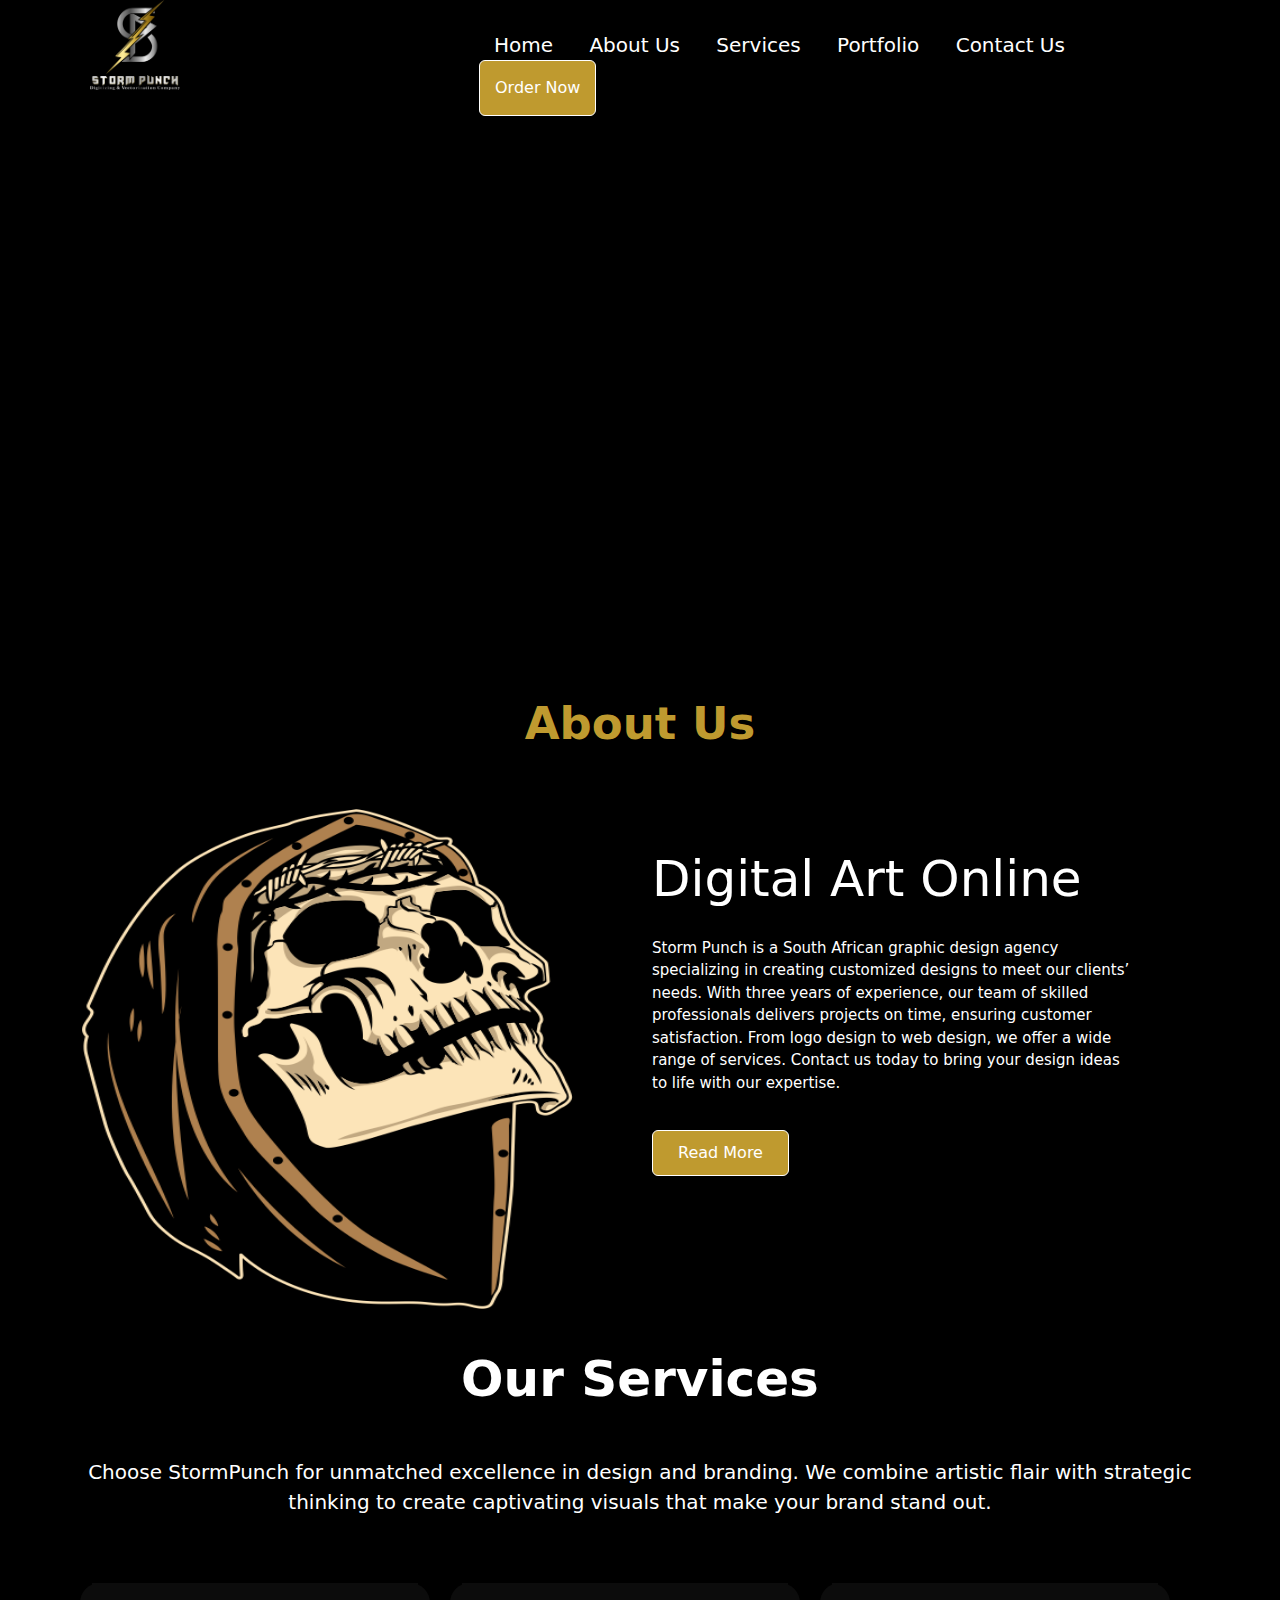
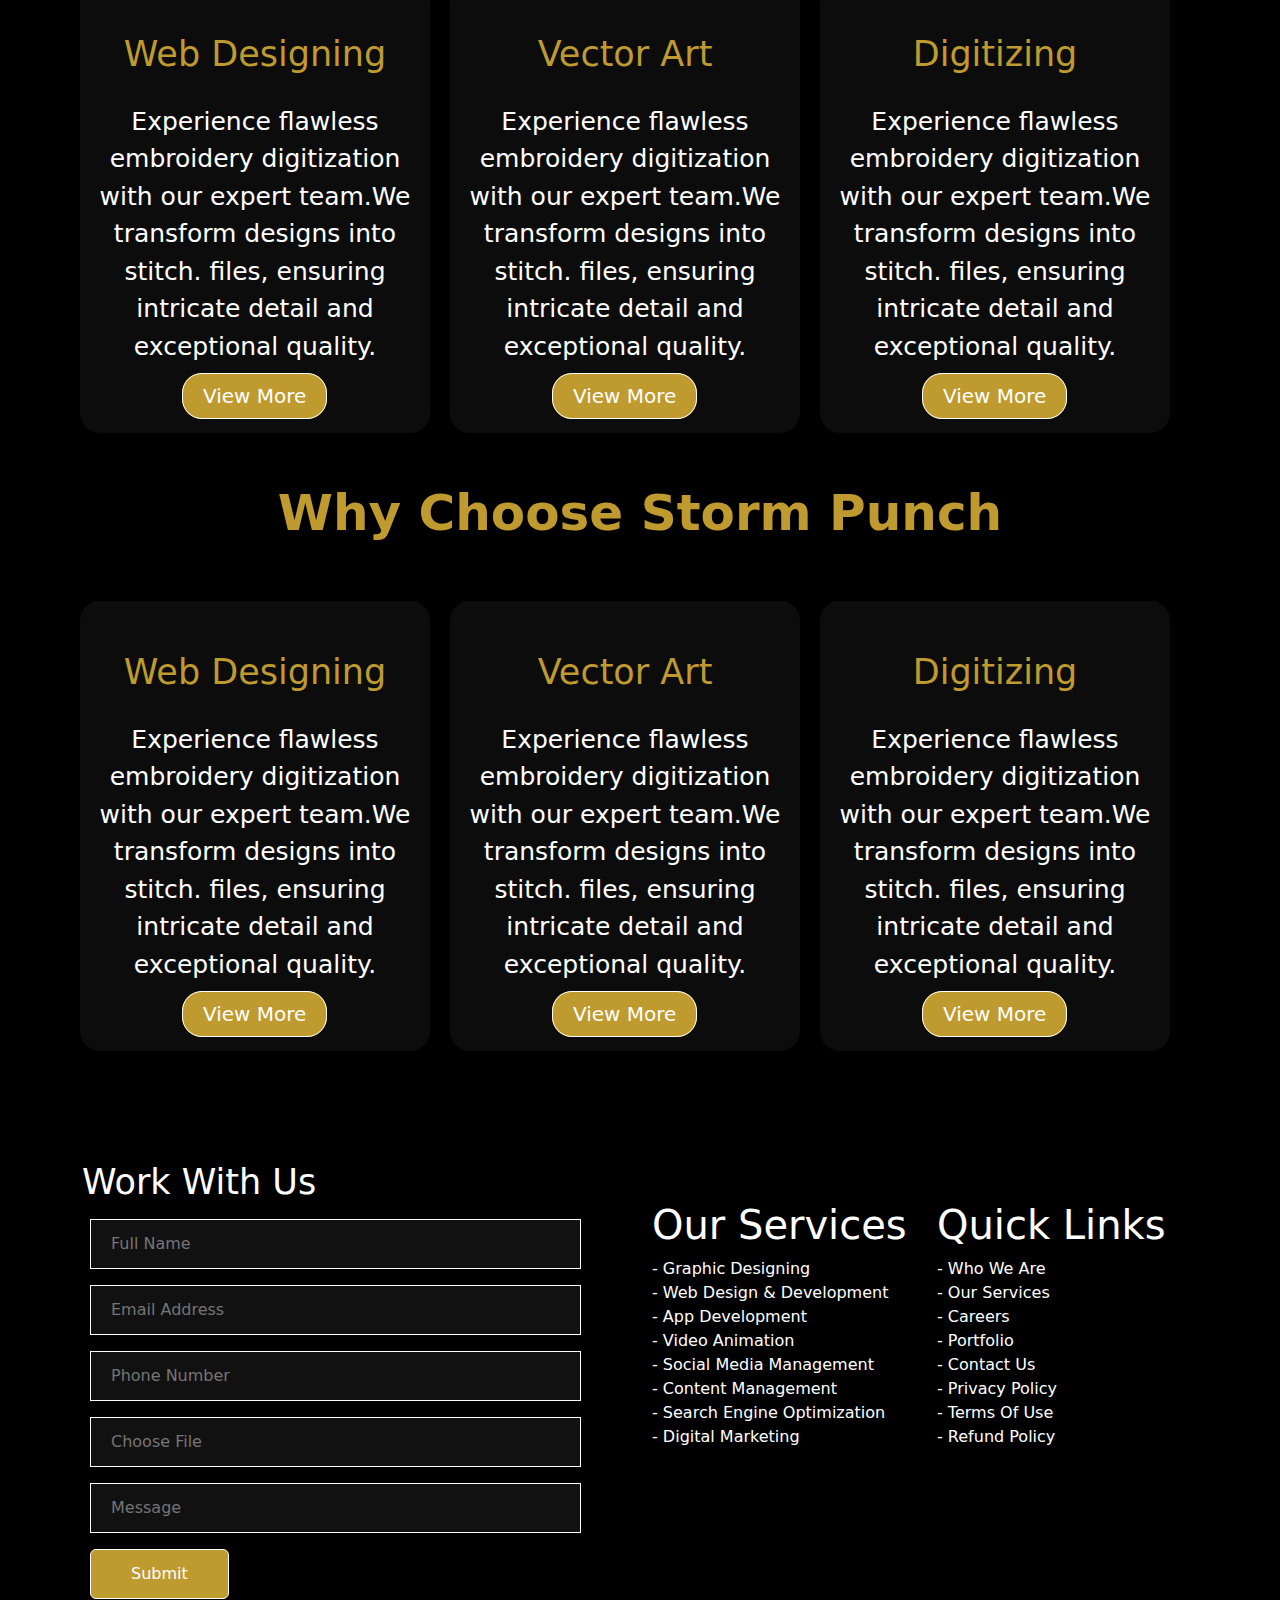
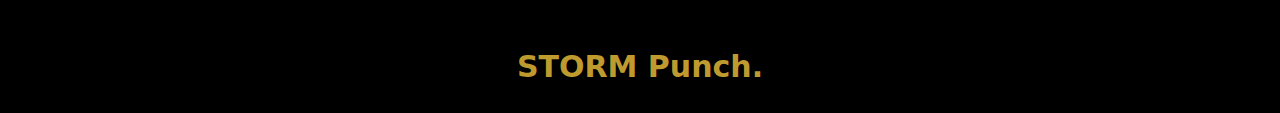
==== index.html @ 05afa42c "first commit" ====
<!DOCTYPE html>
<html>
<head>
	<meta charset="utf-8">
	<meta name="viewport" content="width=device-width, initial-scale=1">
	<title></title>
	<link rel="stylesheet" type="text/css" href="https://cdn.jsdelivr.net/npm/bootstrap@5.3.2/dist/css/bootstrap.min.css">
   <link rel="stylesheet" type="text/css" href="css/style.css">
</head>
<body>

<header>
<div class="container">
	<div class="row nav01">
		<div class="col-md-3 nav">
			<img src="images/img.jpg">
		</div>
		<div class="col-md-9 nav1">
		<ul>
            <li>
        	    <a href="">Home</a>
                <a href="">About Us</a>
                <a href="">Services</a>
                <a href="">Portfolio</a>
                <a href="">Contact Us</a>
                <a class="btn btn-primary" href="">Order Now</a>
            </li>
      </ul>
		</div>
	</div>
</div>

<div class="container">
	<div class="row">
		<div class="col-md-6 nav2">
			<h1>Storm<br>Punch</h1>
    <p>Ignite Your Brand’s Impact with Captivating<br>Design and Strategic Branding Solutions.</p>
    <a href="">Order Now</a>
		</div>
		<div class="col-md-6 nav3">
		<img src="images/img1.jpg">
		</div>
	</div>
</div>

    <div class="container">
        <div class="row">
            <div class="col-md-12 nav4">
                <h1>About Us</h1>
            </div>
        </div>
    </div>

    <div class="container">
        <div class="row">
            <div class="col-md-6 nav5">
             <img src="images/img2.jpg">
            </div>
            <div class="col-md-6 nav6">
             <h1>Digital Art Online</h1>
	<p>Storm Punch is a South African graphic design agency<br>specializing in creating customized designs to meet our clients’<br>needs. With three years of experience, our team of skilled<br>professionals delivers projects on time, ensuring customer<br>satisfaction. From logo design to web design, we offer a wide<br>range of services. Contact us today to bring your design ideas<br>to life with our expertise.</p>
	<a class="btn btn-primary" href="">Read More</a>
            </div>
        </div>
    </div>

    <div class="container">
        <div class="row">
            <div class="col-md-12 nav7">
                <h1>Our Services</h1>
            </div>
        </div>
    </div>

    <div class="container">
        <div class="row">
            <div class="col-md-12 nav8">
                <p>Choose StormPunch for unmatched excellence in design and branding. We combine artistic flair with strategic thinking to create
captivating visuals that make your brand stand out.</p>
            </div>
        </div>
    </div>

    <div class="container">
        <div class="row">
            <div class="col-md-4 nav9">
                <h6>Web Designing</h6>
		<p>Experience flawless embroidery digitization with our expert team.We transform designs into stitch. files, ensuring intricate detail and exceptional quality.</p>
		<a href="">View More</a>
            </div>
            <div class="col-md-4 nav9">
                <h6>Vector Art</h6>
		<p>Experience flawless embroidery digitization with our expert team.We transform designs into stitch. files, ensuring intricate detail and exceptional quality.</p>
		<a href="">View More</a>
            </div>
            <div class="col-md-4 nav9">
                <h6>Digitizing</h6>
		<p>Experience flawless embroidery digitization with our expert team.We transform designs into stitch. files, ensuring intricate detail and exceptional quality.</p>
		<a href="">View More</a>
            </div>
        </div>
    </div>

    <div class="container">
        <div class="row">
            <div class="col-md-12 nav10">
                <h1>Why Choose Storm Punch</h1>
            </div>
        </div>
    </div>

    <div class="container">
        <div class="row">
            <div class="col-md-4 nav9">
                <h6>Web Designing</h6>
		<p>Experience flawless embroidery digitization with our expert team.We transform designs into stitch. files, ensuring intricate detail and exceptional quality.</p>
		<a href="">View More</a>
            </div>
            <div class="col-md-4 nav9">
                <h6>Vector Art</h6>
		<p>Experience flawless embroidery digitization with our expert team.We transform designs into stitch. files, ensuring intricate detail and exceptional quality.</p>
		<a href="">View More</a>
            </div>
            <div class="col-md-4 nav9">
                <h6>Digitizing</h6>
		<p>Experience flawless embroidery digitization with our expert team.We transform designs into stitch. files, ensuring intricate detail and exceptional quality.</p>
		<a href="">View More</a>
            </div>
        </div>
    </div>
    </header>
<footer>
    <div class="container">
        <div class="row nav27">
            <div class="col-md-6 nav24">
                <h1>Work With Us</h1>
                <input type="text" 
               placeholder="Full Name" required><br>
               <input type="text" 
               placeholder="Email Address" required><br>
               <input type="text" 
               placeholder="Phone Number" required><br>
               <input type="text" 
               placeholder="Choose File" required><br>
               <input type="text" 
               placeholder="Message" required><br>
               <a href="" class="btn btn-primary">Submit</a>
            </div>
            <div class="col-md-3 nav25">
            	<h1>Our Services</h1>
            	<p>- Graphic Designing<br>- Web Design & Development<br>- App Development<br>- Video Animation<br>- Social Media Management<br>- Content Management<br>- Search Engine Optimization<br>- Digital Marketing</p>
            </div>
             <div class="col-md-3 nav25">
            	<h1>Quick Links</h1>
            	<p>- Who We Are<br>- Our Services<br>- Careers<br>- Portfolio<br>- Contact Us<br>- Privacy Policy<br>- Terms Of Use<br>- Refund Policy</p>
            </div>
        </div>
    </div>

 <div class="container">
        <div class="row">
    <div class="col-md-12 nav26">
            	<h1>STORM Punch.</h1>
            </div>
           </div>
          </div>
</footer>




</body>
<script src="https://cdn.jsdelivr.net/npm/@popperjs/core@2.11.8/dist/umd/popper.min.js" integrity="sha384-I7E8VVD/ismYTF4hNIPjVp/Zjvgyol6VFvRkX/vR+Vc4jQkC+hVqc2pM8ODewa9r" crossorigin="anonymous"></script>
<script src="https://cdn.jsdelivr.net/npm/bootstrap@5.3.2/dist/js/bootstrap.min.js" integrity="sha384-BBtl+eGJRgqQAUMxJ7pMwbEyER4l1g+O15P+16Ep7Q9Q+zqX6gSbd85u4mG4QzX+" crossorigin="anonymous"></script>
</html>
---- css/style.css ----
*{background: black;}

header{background: black;}

.nav img{height: 90px;
width: 90px;
margin-left: 20px;}

.nav1 ul li{display: inline-block;
list-style: none;
color: white;
text-decoration: none;
font-size: 20px;
margin-top: 30px;
padding-left: 80px}

.nav1 ul li a{text-decoration: none;
color: white;
padding: 15px;}

.nav1 ul li a:hover{color: #bf9a2f;}


.nav2 h1{font-size: 120px;
margin-top: 40px;
color: #bf9a2f;
font-weight: 700;
width: 100%;}

.nav2 a{background: mediumblue;}

.nav2 p{color:white; 
font-size: 23px;
width: 100%;
font-weight: 800;}

.nav2 a{display: inline-block;
text-decoration: none;
color: white;
background: #bf9a2f;
padding: 10px 30px;
font-size: 18px;
margin-top: 30px;
border-radius: 6px;
border:solid white 1px;}

.nav2 a:hover{color: black;
background: grey;}

.nav3 img{width: 500px;
width: 100%;
height: 430px;
margin-top: 80px;
margin-left: -10px;}

.nav4 h1{font-size: 45px;
margin-top: 30px;
text-align: center;
color: #bf9a2f;
font-weight: 600;}

.nav5 img{height: 500px;
width: 400px;
margin-top: 50px;
width: 90%;}

.nav6 h1{color: white;
padding-top: 90px;
font-size: 50px;}

.nav3 {
    opacity: 0;
    transform: translateY(100px);
    animation: slide-in 3s ease forwards;
}

@keyframes slide-in {
    to {
        transform: translateY(0);
        opacity: 1;
    }
}

.nav3.animated {
    animation-play-state: running;
}

.nav6 p{color: white;
font-size: 15px;
padding-top: 20px;}

.nav6 a{text-decoration: none;
background: #bf9a2f;
border: solid white 1px;
padding: 10px 25px;
margin-top: 20px;}

.nav2{
    opacity: 0;
    transform: translateY(100px);
    animation: slide-in 3s ease forwards;
}

@keyframes slide-in {
    to {
        transform: translateY(0);
        opacity: 1;
    }
}

.nav2.animated {
    animation-play-state: paused;
}

.nav7 h1{color: white;
font-size: 50px;
font-weight: 600;
text-align: center;
padding-top: 40px;}

.nav8 p{text-align: center;
color: white;
font-size: 20px;
padding-top: 40px;}

.nav9{height: 450px;
width: 350px;
background: #0c0c0c;
border-radius: 20px;
margin:10px;
margin-top: 50px;
justify-content: center;}

.nav9 h6{font-size: 35px;
color: #bf9a2f;
text-align: center;
background: #0c0c0c;
padding-top: 50px}

.nav9 p{font-size: 25px;
text-align: center;
background: #0c0c0c;
color: white;
padding-top: 20px;}

.nav9 a{font-size: 20px;
background: #bf9a2f;
text-align: center;
color: white;
padding: 10px 20px;
border-radius: 20px;
text-decoration: none;
margin-left: 90px;
border: solid white 1px;}

.nav8 a:hover{background: grey;
color: black;}

.nav9:hover{border: solid #bf9a2f 1px;
animation: zoom 0.5s ease-in-out forwards;}

@keyframes zoom {
    0% {
        transform: scale(1);
    }
    100% {
        transform: scale(1.1);
    }
}

.nav10 h1{color: #bf9a2f;
font-size: 50px;
font-weight: 600;
text-align: center;
padding-top: 40px;}

.btn{background: #bf9a2f;
padding: 10px 30px;
border: solid white 1px;}

.nav24 h1{color: white;
font-size: 35px;
padding-top: 50px;}

.nav24 input{width: 350px;
height: 50px;
margin: 8px;
background: #111111;
border: solid white 1px;
color: white;
padding-left: 20px;
width: 90%;}

.nav24 a{padding: 12px 40px;
margin-top: 40px;
margin: 8px;
background: #bf9a2f;
margin-bottom: 30px;
border: solid white 1px;}

.nav25 h1{color: white;
margin-top: 90px;}

.nav25 p{color: white;}

.nav24{margin-top: 50px;}

.nav25{margin-top: 50px;}

.nav26{background: black;}

.nav26 h1{font-size: 30px;
color: #bf9a2f;
font-weight: 600;
text-align: center;
padding: 20px;}
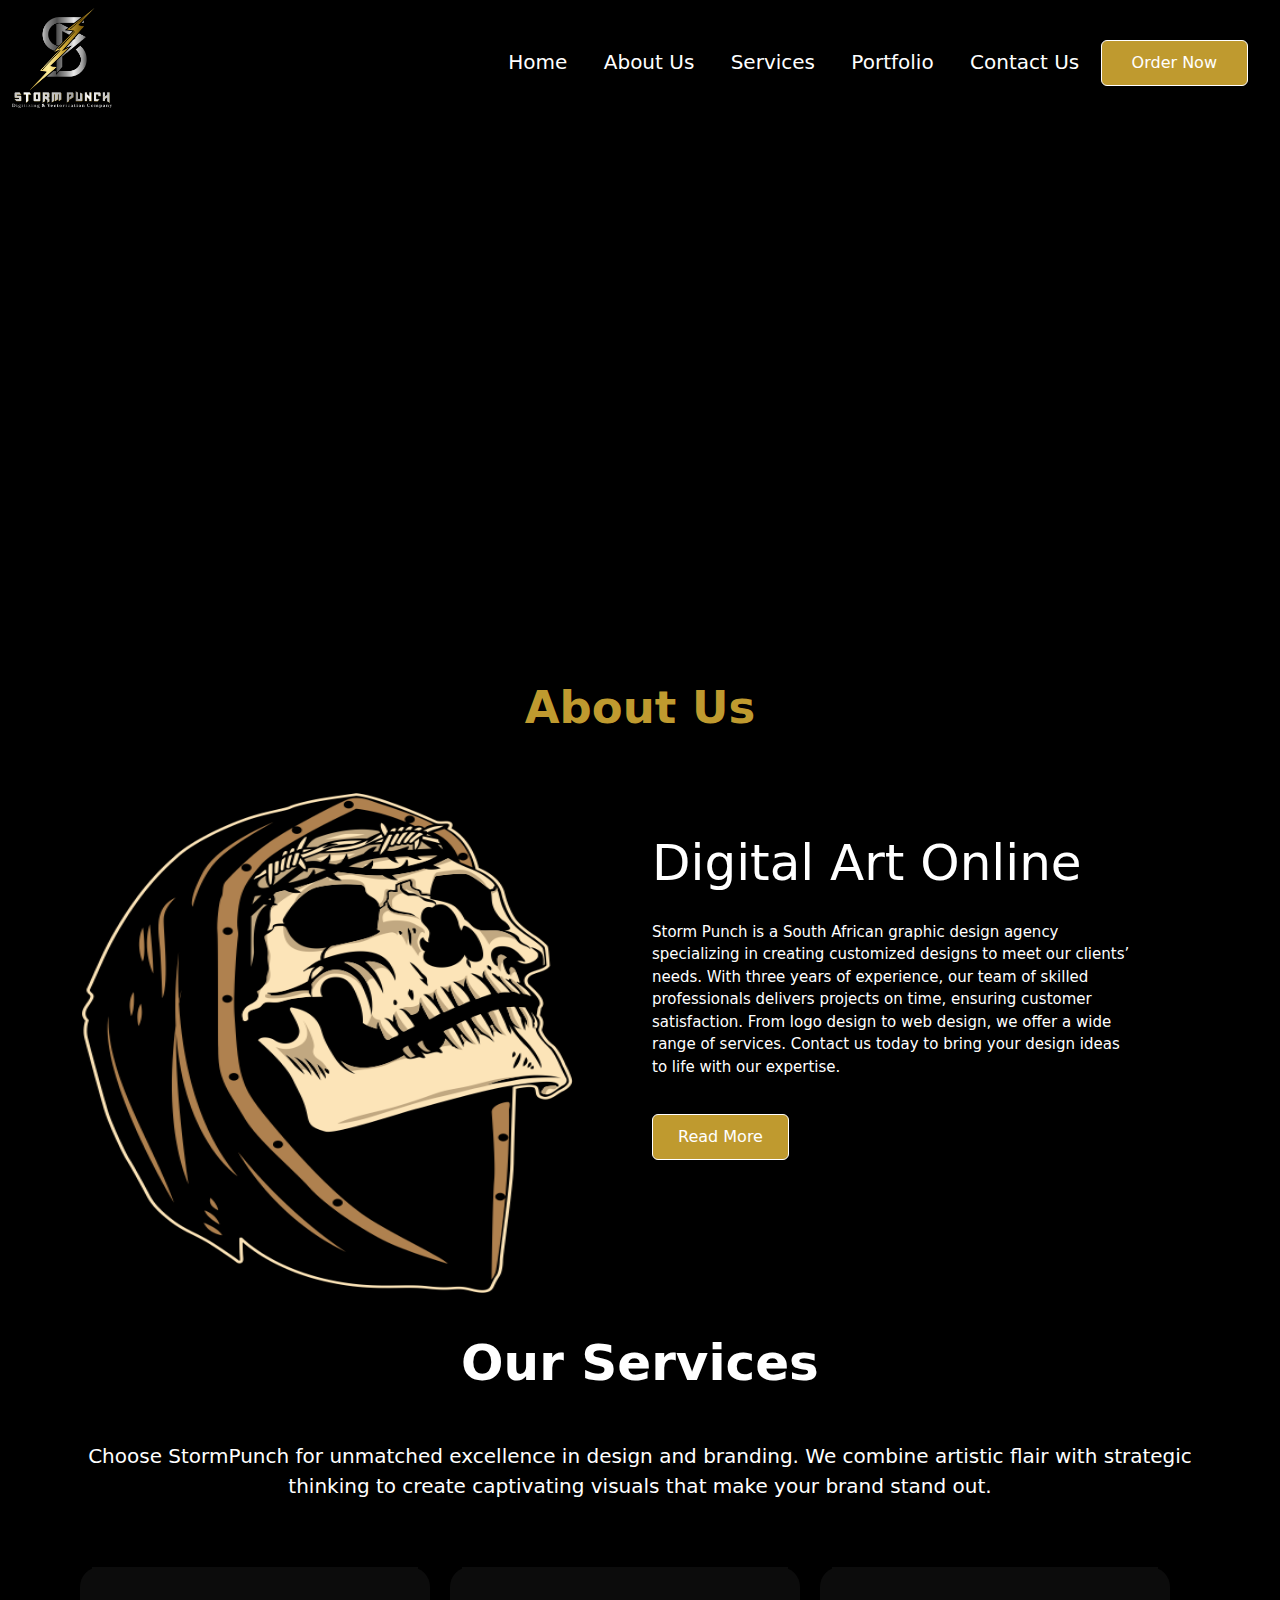
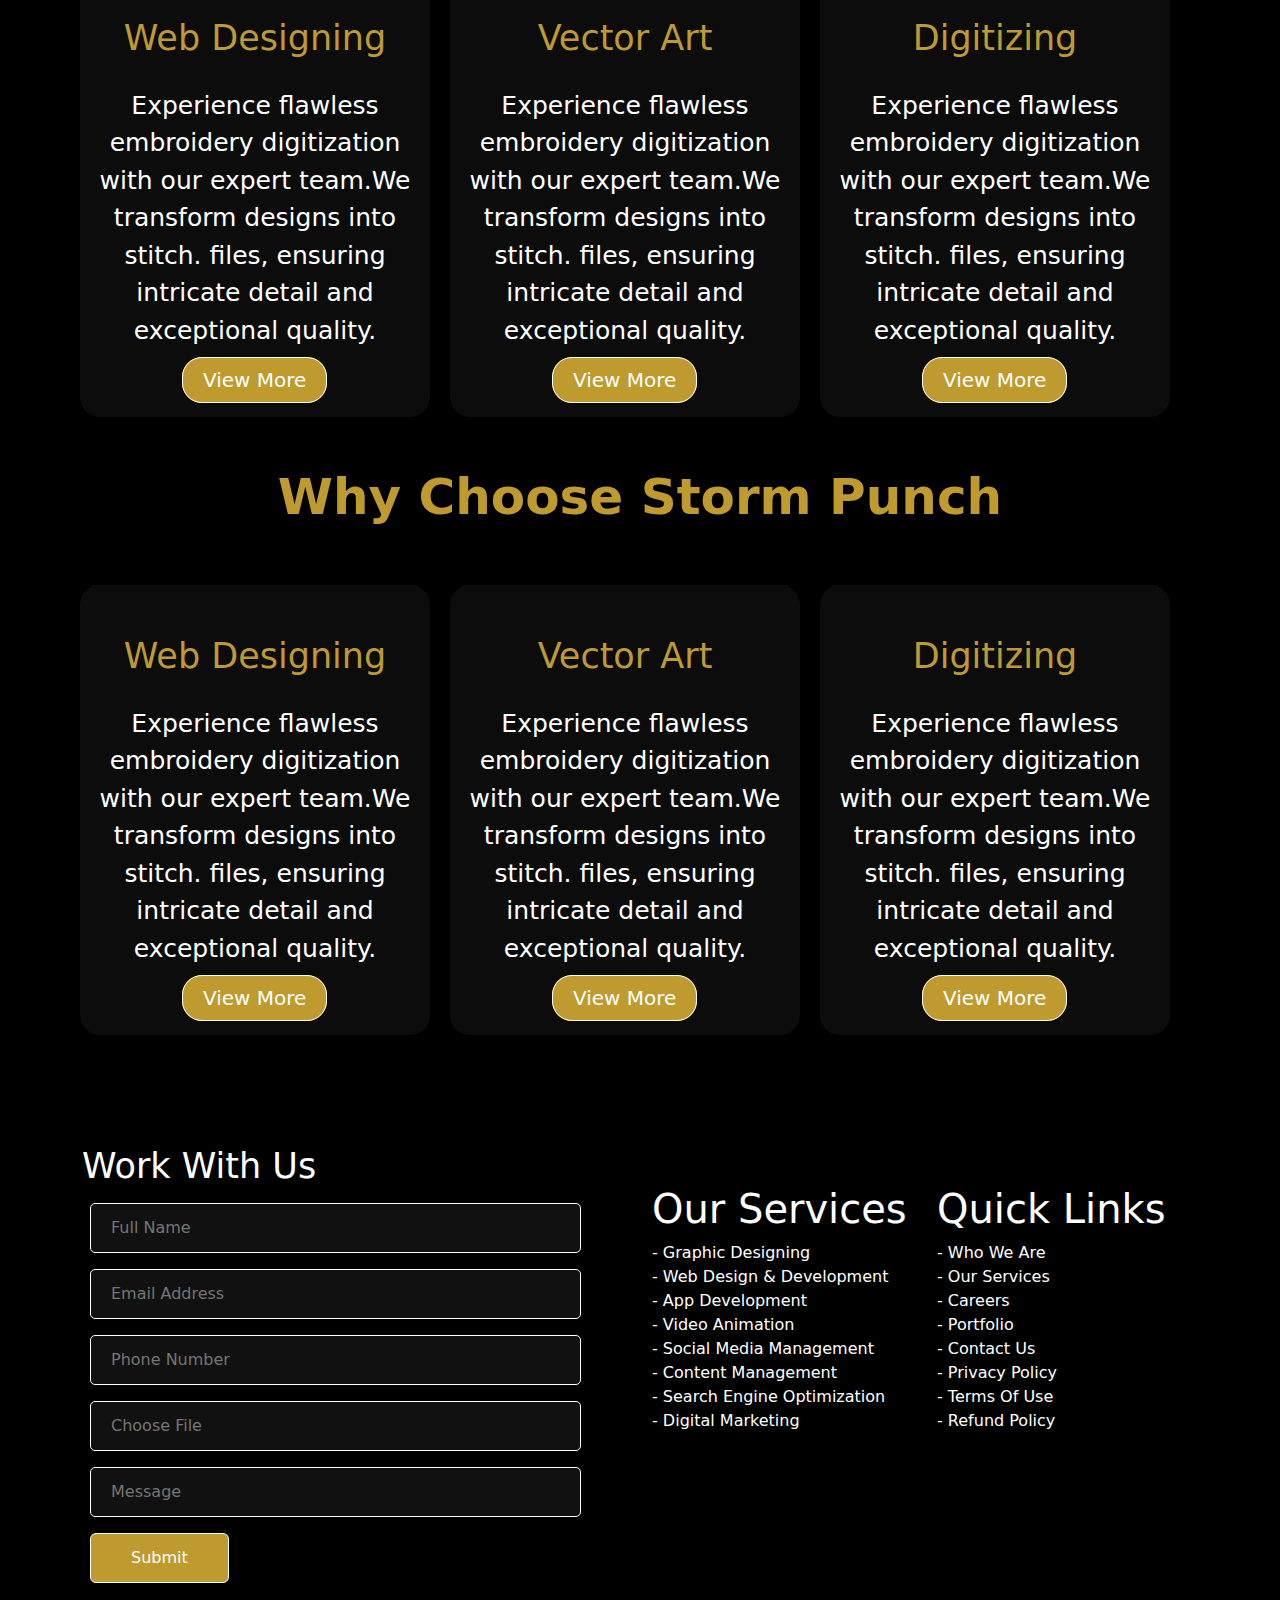
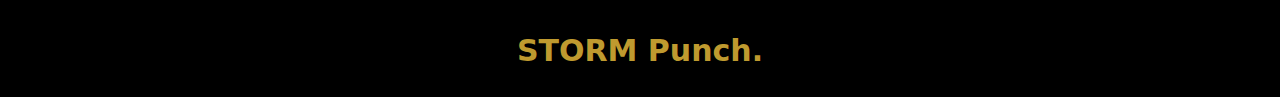
==== commit a69370e4: "add code" ====
--- a/index.html
+++ b/index.html
@@ -3,32 +3,33 @@
 <head>
 	<meta charset="utf-8">
 	<meta name="viewport" content="width=device-width, initial-scale=1">
-	<title></title>
+	<title>Storm Punch</title>
 	<link rel="stylesheet" type="text/css" href="https://cdn.jsdelivr.net/npm/bootstrap@5.3.2/dist/css/bootstrap.min.css">
    <link rel="stylesheet" type="text/css" href="css/style.css">
 </head>
 <body>
 
 <header>
-<div class="container">
-	<div class="row nav01">
-		<div class="col-md-3 nav">
-			<img src="images/img.jpg">
-		</div>
-		<div class="col-md-9 nav1">
-		<ul>
-            <li>
-        	    <a href="">Home</a>
-                <a href="">About Us</a>
-                <a href="">Services</a>
-                <a href="">Portfolio</a>
-                <a href="">Contact Us</a>
-                <a class="btn btn-primary" href="">Order Now</a>
-            </li>
+<nav class="navbar navbar-expand-lg">
+  <div class="container-fluid">
+    <img src="images/img.jpg">
+    <button class="navbar-toggler" type="button" data-bs-toggle="collapse" data-bs-target="#navbarSupportedContent" aria-controls="navbarSupportedContent" aria-expanded="false" aria-label="Toggle navigation">
+      <span class="navbar-toggler-icon"></span>
+    </button>
+    <div class="collapse navbar-collapse" id="navbarSupportedContent">
+      <ul class="navbar-nav ms-auto">
+        <li>
+            <a href="">Home</a>
+            <a href="">About Us</a>
+            <a href="">Services</a>
+            <a href="">Portfolio</a>
+            <a href="">Contact Us</a>
+            <a class="btn btn-primary" href="">Order Now</a>
+        </li>
       </ul>
-		</div>
-	</div>
-</div>
+    </div>
+  </div>
+</nav>
 
 <div class="container">
 	<div class="row">
@@ -58,8 +59,8 @@
             </div>
             <div class="col-md-6 nav6">
              <h1>Digital Art Online</h1>
-	<p>Storm Punch is a South African graphic design agency<br>specializing in creating customized designs to meet our clients’<br>needs. With three years of experience, our team of skilled<br>professionals delivers projects on time, ensuring customer<br>satisfaction. From logo design to web design, we offer a wide<br>range of services. Contact us today to bring your design ideas<br>to life with our expertise.</p>
-	<a class="btn btn-primary" href="">Read More</a>
+	            <p>Storm Punch is a South African graphic design agency<br>specializing in creating customized designs to meet our clients’<br>needs. With three years of experience, our team of skilled<br>professionals delivers projects on time, ensuring customer<br>satisfaction. From logo design to web design, we offer a wide<br>range of services. Contact us today to bring your design ideas<br>to life with our expertise.</p>
+	            <a class="btn btn-primary" href="">Read More</a>
             </div>
         </div>
     </div>
@@ -76,7 +77,7 @@
         <div class="row">
             <div class="col-md-12 nav8">
                 <p>Choose StormPunch for unmatched excellence in design and branding. We combine artistic flair with strategic thinking to create
-captivating visuals that make your brand stand out.</p>
+                captivating visuals that make your brand stand out.</p>
             </div>
         </div>
     </div>
@@ -85,18 +86,18 @@
         <div class="row">
             <div class="col-md-4 nav9">
                 <h6>Web Designing</h6>
-		<p>Experience flawless embroidery digitization with our expert team.We transform designs into stitch. files, ensuring intricate detail and exceptional quality.</p>
-		<a href="">View More</a>
+		           <p>Experience flawless embroidery digitization with our expert team.We transform designs into stitch. files, ensuring intricate detail and exceptional quality.</p>
+		           <a href="">View More</a>
             </div>
             <div class="col-md-4 nav9">
                 <h6>Vector Art</h6>
-		<p>Experience flawless embroidery digitization with our expert team.We transform designs into stitch. files, ensuring intricate detail and exceptional quality.</p>
-		<a href="">View More</a>
+		           <p>Experience flawless embroidery digitization with our expert team.We transform designs into stitch. files, ensuring intricate detail and exceptional quality.</p>
+		           <a href="">View More</a>
             </div>
             <div class="col-md-4 nav9">
                 <h6>Digitizing</h6>
-		<p>Experience flawless embroidery digitization with our expert team.We transform designs into stitch. files, ensuring intricate detail and exceptional quality.</p>
-		<a href="">View More</a>
+		           <p>Experience flawless embroidery digitization with our expert team.We transform designs into stitch. files, ensuring intricate detail and exceptional quality.</p>
+		           <a href="">View More</a>
             </div>
         </div>
     </div>
@@ -113,21 +114,21 @@
         <div class="row">
             <div class="col-md-4 nav9">
                 <h6>Web Designing</h6>
-		<p>Experience flawless embroidery digitization with our expert team.We transform designs into stitch. files, ensuring intricate detail and exceptional quality.</p>
-		<a href="">View More</a>
+		           <p>Experience flawless embroidery digitization with our expert team.We transform designs into stitch. files, ensuring intricate detail and exceptional quality.</p>
+		           <a href="">View More</a>
             </div>
             <div class="col-md-4 nav9">
                 <h6>Vector Art</h6>
-		<p>Experience flawless embroidery digitization with our expert team.We transform designs into stitch. files, ensuring intricate detail and exceptional quality.</p>
-		<a href="">View More</a>
+		           <p>Experience flawless embroidery digitization with our expert team.We transform designs into stitch. files, ensuring intricate detail and exceptional quality.</p>
+		           <a href="">View More</a>
             </div>
             <div class="col-md-4 nav9">
                 <h6>Digitizing</h6>
-		<p>Experience flawless embroidery digitization with our expert team.We transform designs into stitch. files, ensuring intricate detail and exceptional quality.</p>
-		<a href="">View More</a>
+		           <p>Experience flawless embroidery digitization with our expert team.We transform designs into stitch. files, ensuring intricate detail and exceptional quality.</p>
+		           <a href="">View More</a>
+            </div>
             </div>
         </div>
-    </div>
     </header>
 <footer>
     <div class="container">
@@ -168,8 +169,8 @@
 
 
 
-
 </body>
 <script src="https://cdn.jsdelivr.net/npm/@popperjs/core@2.11.8/dist/umd/popper.min.js" integrity="sha384-I7E8VVD/ismYTF4hNIPjVp/Zjvgyol6VFvRkX/vR+Vc4jQkC+hVqc2pM8ODewa9r" crossorigin="anonymous"></script>
-<script src="https://cdn.jsdelivr.net/npm/bootstrap@5.3.2/dist/js/bootstrap.min.js" integrity="sha384-BBtl+eGJRgqQAUMxJ7pMwbEyER4l1g+O15P+16Ep7Q9Q+zqX6gSbd85u4mG4QzX+" crossorigin="anonymous"></script>
+<script src="https://cdn.jsdelivr.net/npm/@popperjs/core@2.9.2/dist/umd/popper.min.js" integrity="sha384-IQsoLXl5PILFhosVNubq5LC7Qb9DXgDA9i+tQ8Zj3iwWAwPtgFTxbJ8NT4GN1R8p" crossorigin="anonymous"></script>
+<script src="https://cdn.jsdelivr.net/npm/bootstrap@5.0.2/dist/js/bootstrap.min.js" integrity="sha384-cVKIPhGWiC2Al4u+LWgxfKTRIcfu0JTxR+EQDz/bgldoEyl4H0zUF0QKbrJ0EcQF" crossorigin="anonymous"></script>
 </html>--- a/css/style.css
+++ b/css/style.css
@@ -1,12 +1,10 @@
-*{background: black;}
-
 header{background: black;}
 
 .nav img{height: 90px;
 width: 90px;
 margin-left: 20px;}
 
-.nav1 ul li{display: inline-block;
+nav ul li{display: inline-block;
 list-style: none;
 color: white;
 text-decoration: none;
@@ -14,11 +12,11 @@
 margin-top: 30px;
 padding-left: 80px}
 
-.nav1 ul li a{text-decoration: none;
+nav ul li a{text-decoration: none;
 color: white;
 padding: 15px;}
 
-.nav1 ul li a:hover{color: #bf9a2f;}
+nav ul li a:hover{color: #bf9a2f;}
 
 
 .nav2 h1{font-size: 120px;
@@ -178,12 +176,17 @@
 padding: 10px 30px;
 border: solid white 1px;}
 
+.btn:hover{background: grey;
+color: black;
+border: solid white 1px;}
+
 .nav24 h1{color: white;
 font-size: 35px;
 padding-top: 50px;}
 
 .nav24 input{width: 350px;
 height: 50px;
+border-radius: 5px;
 margin: 8px;
 background: #111111;
 border: solid white 1px;
@@ -213,4 +216,22 @@
 color: #bf9a2f;
 font-weight: 600;
 text-align: center;
-padding: 20px;}+padding: 20px;}
+
+footer{background: black;}
+
+.nav6 a:hover{background: grey;
+color: black;
+border: solid white 1px;}
+
+.nav24 a:hover{background: grey;
+color: black;
+border: solid white 1px;}
+
+nav img{width: 100px;
+height: 100px;}
+
+li{font-size: 22px;
+margin-left: 30px;
+margin: 20px;
+color: white;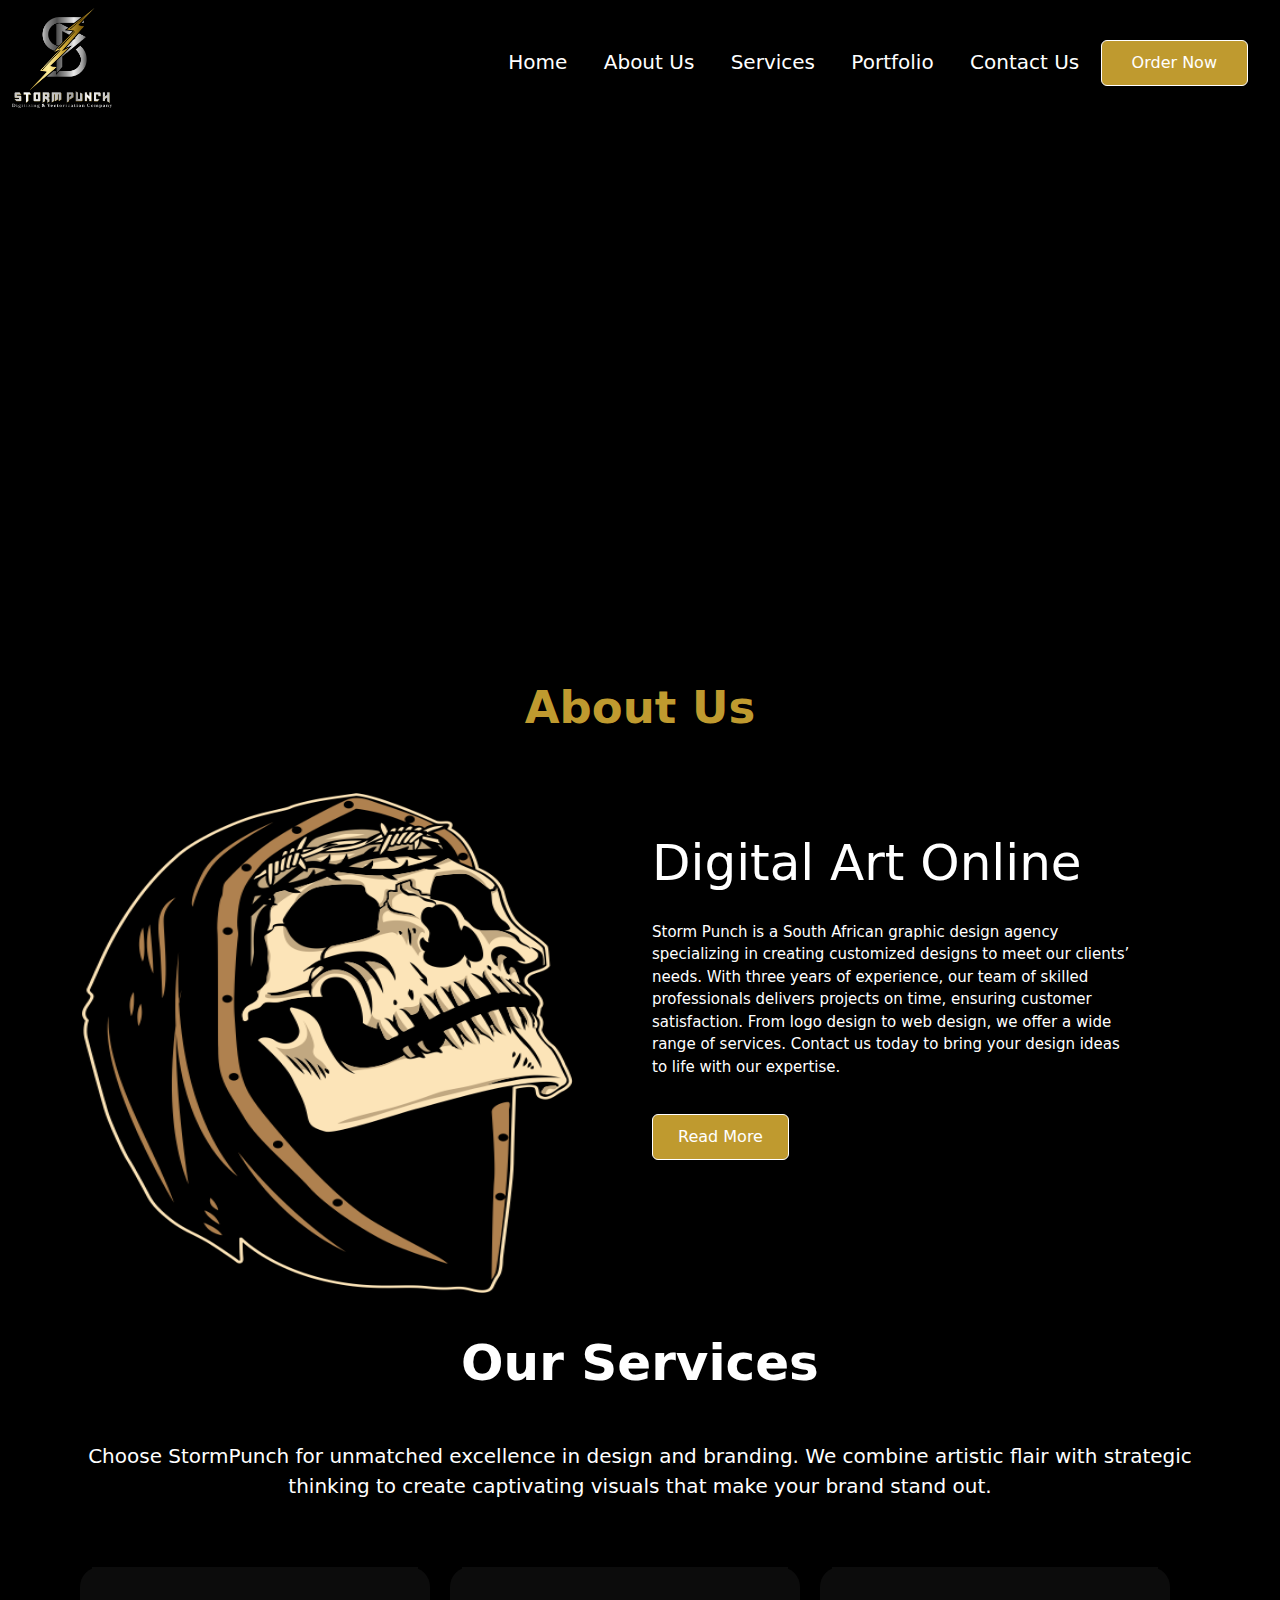
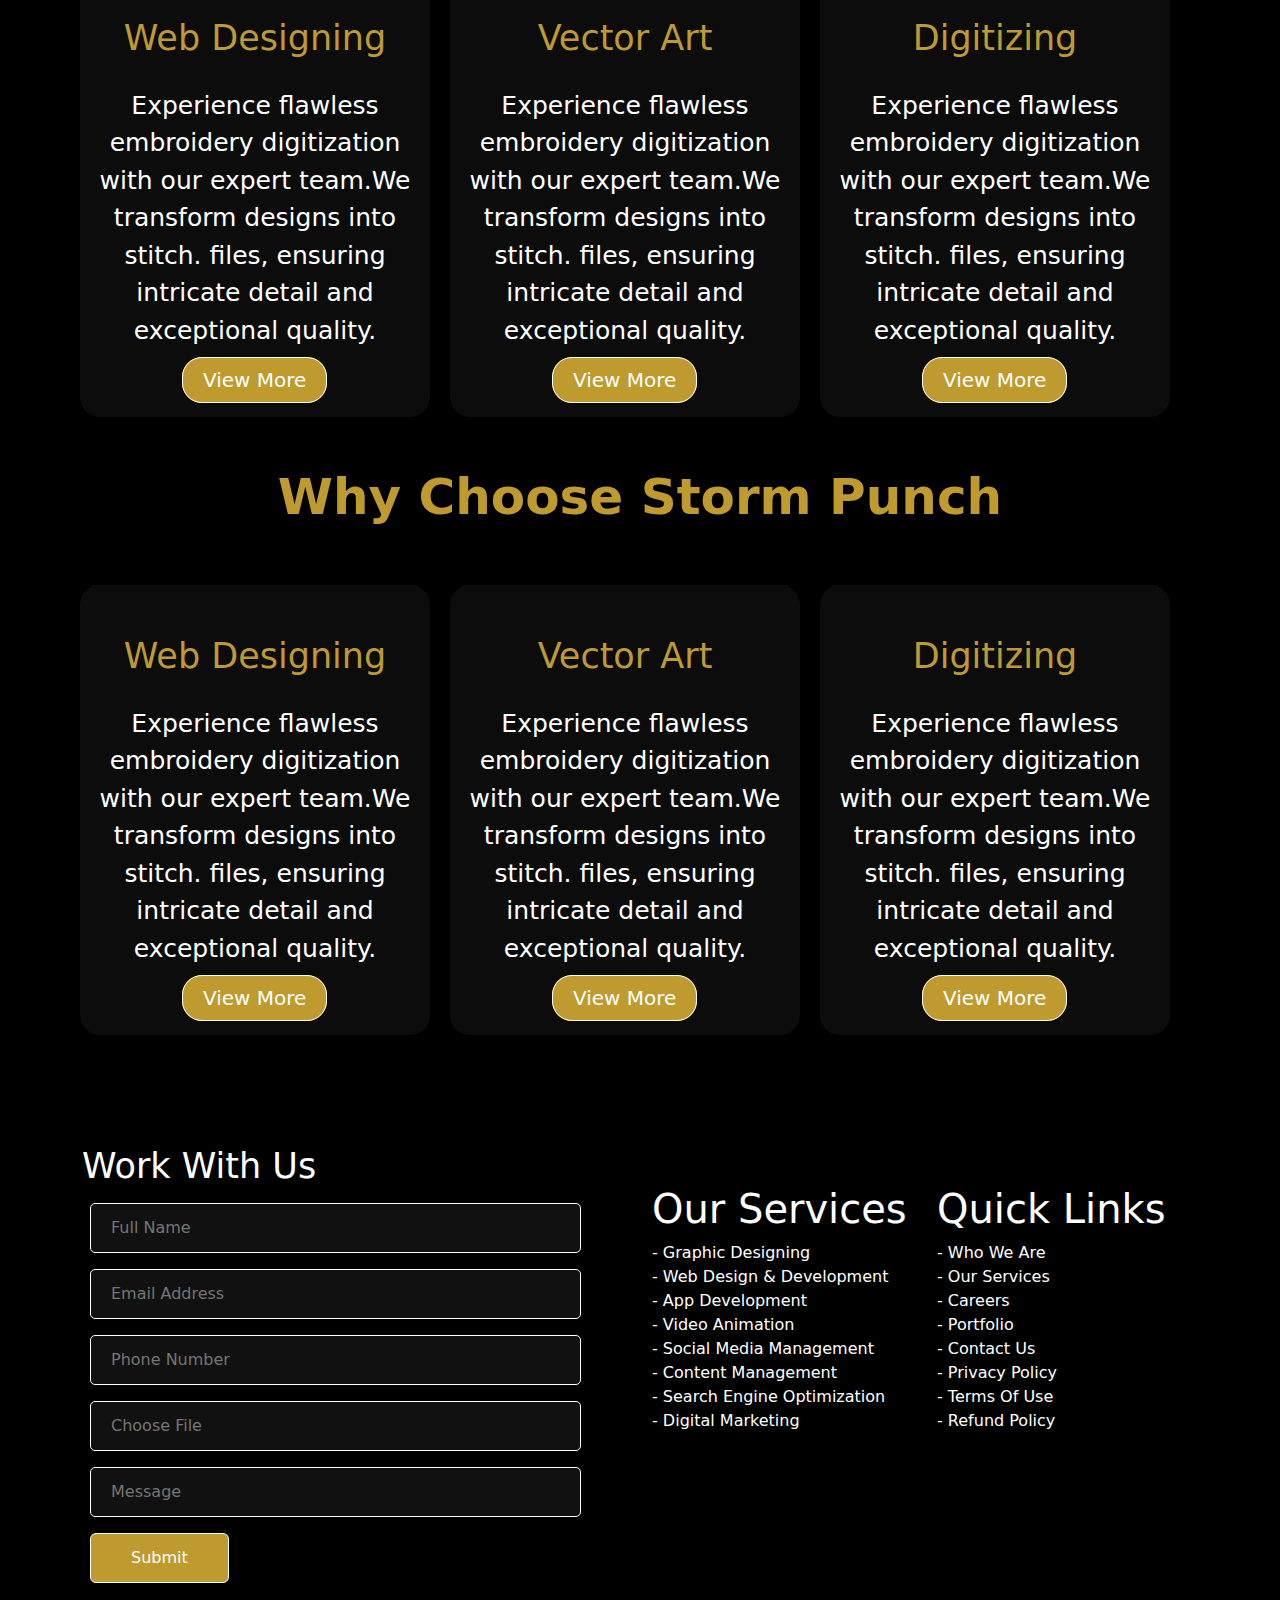
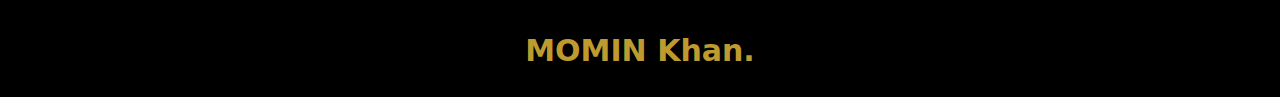
==== commit 362050f9: "add code" ====
--- a/index.html
+++ b/index.html
@@ -161,7 +161,7 @@
  <div class="container">
         <div class="row">
     <div class="col-md-12 nav26">
-            	<h1>STORM Punch.</h1>
+            	<h1>MOMIN Khan.</h1>
             </div>
            </div>
           </div>
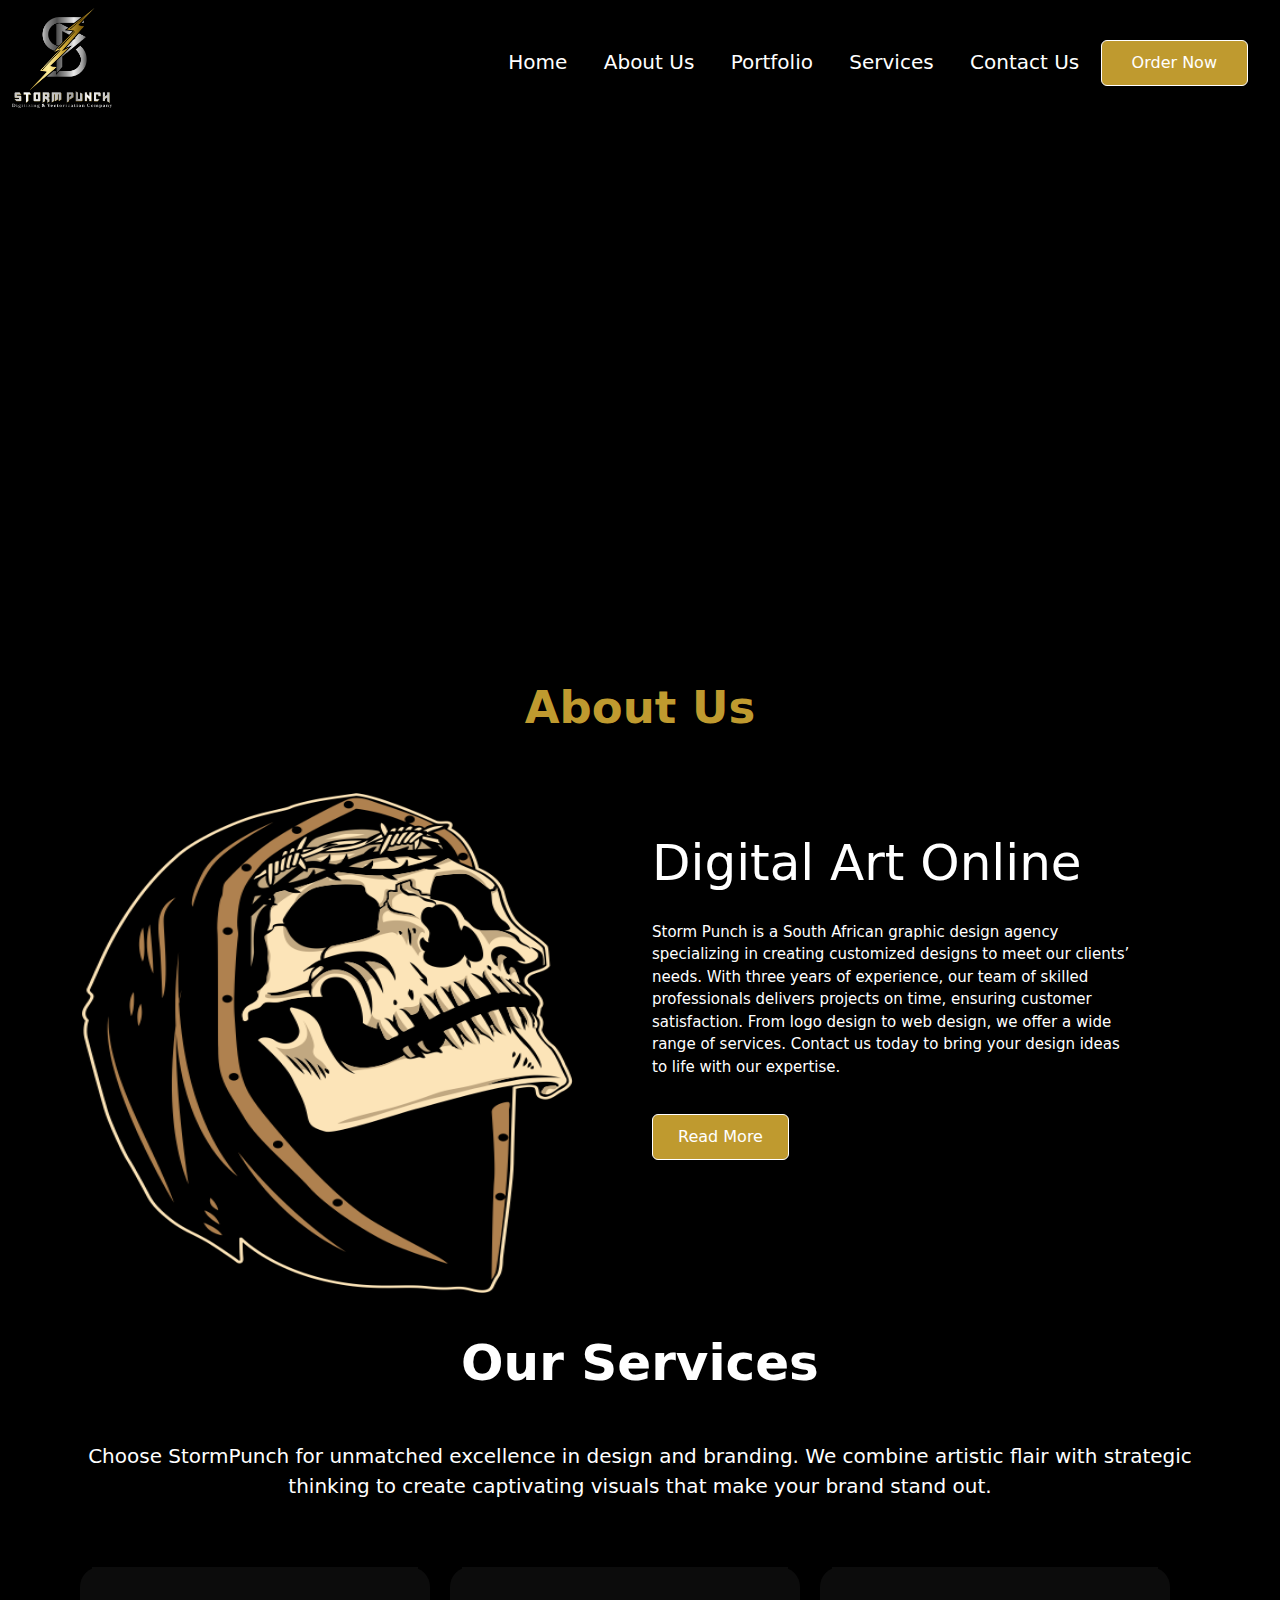
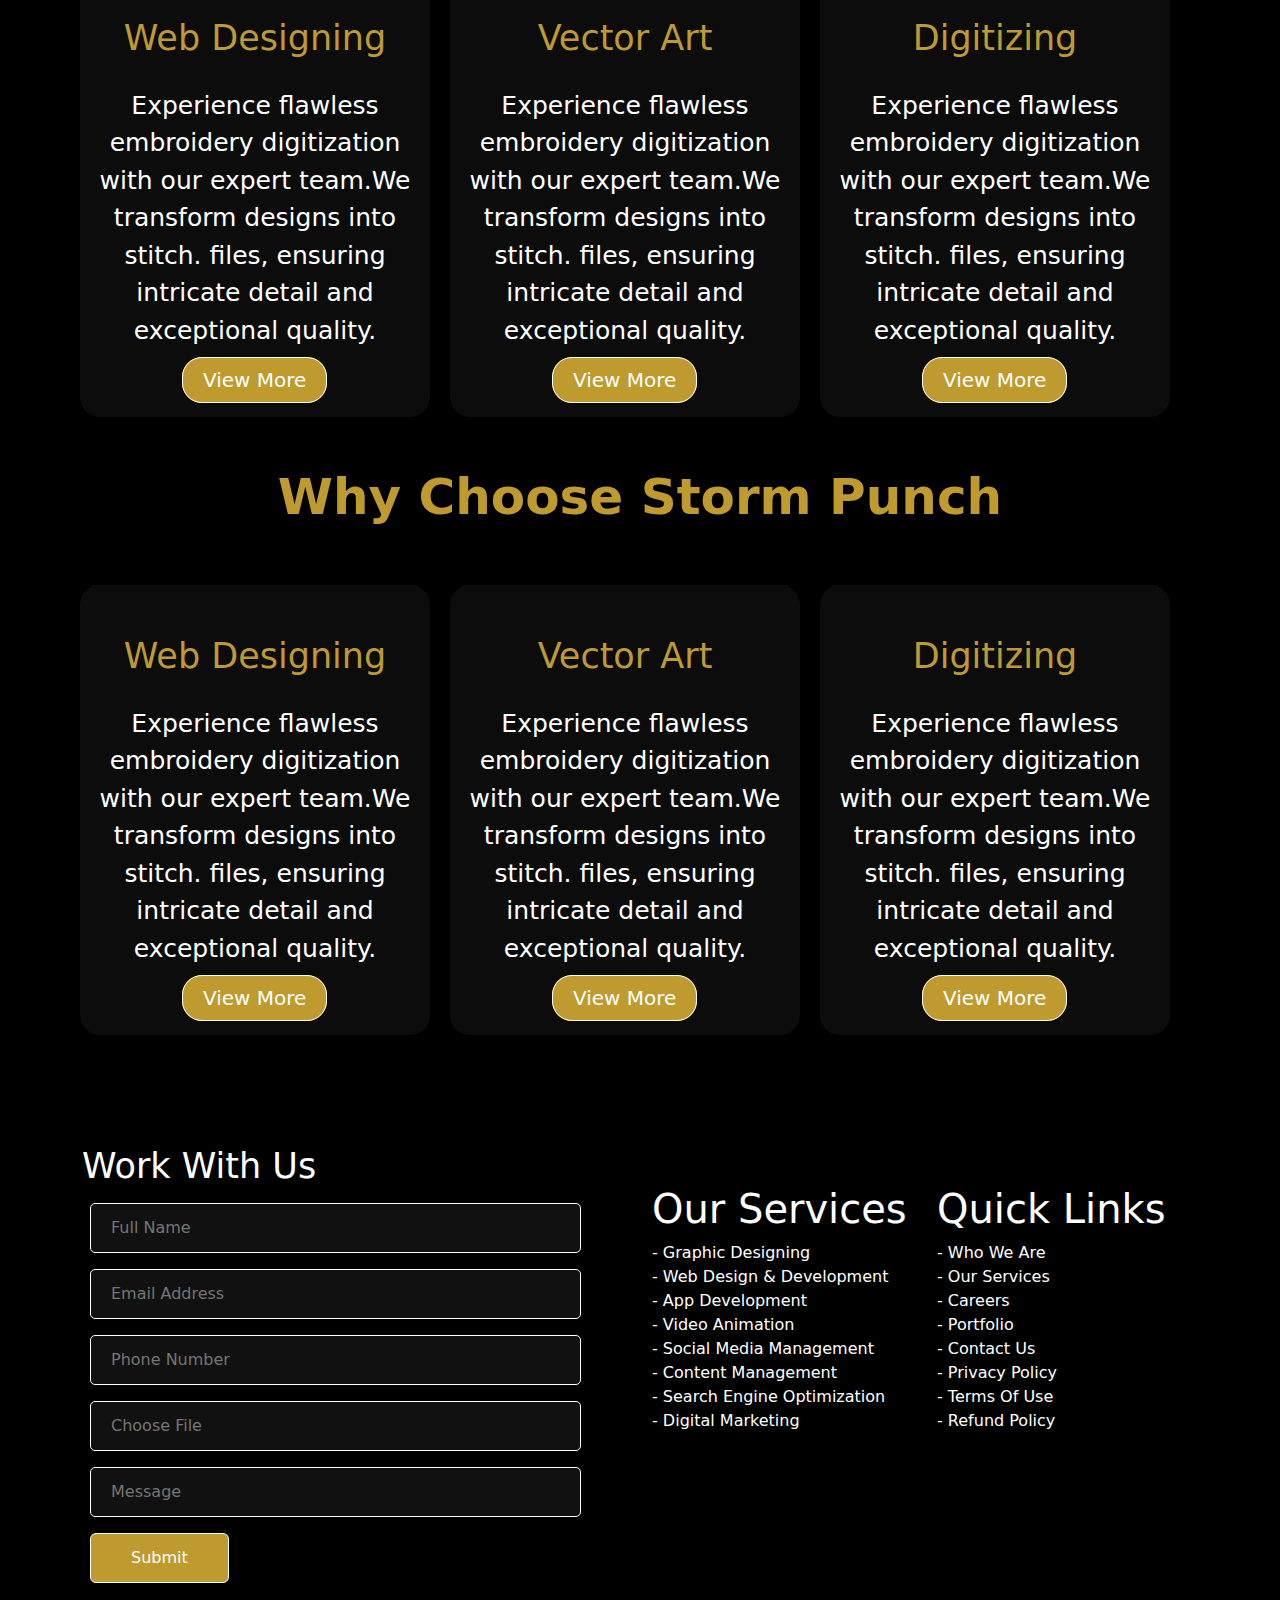
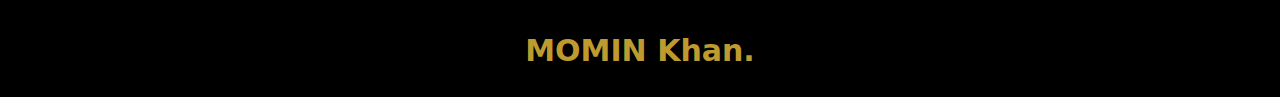
==== commit 7812bba5: "add code" ====
--- a/index.html
+++ b/index.html
@@ -21,8 +21,8 @@
         <li>
             <a href="">Home</a>
             <a href="">About Us</a>
+            <a href="">Portfolio</a>
             <a href="">Services</a>
-            <a href="">Portfolio</a>
             <a href="">Contact Us</a>
             <a class="btn btn-primary" href="">Order Now</a>
         </li>
